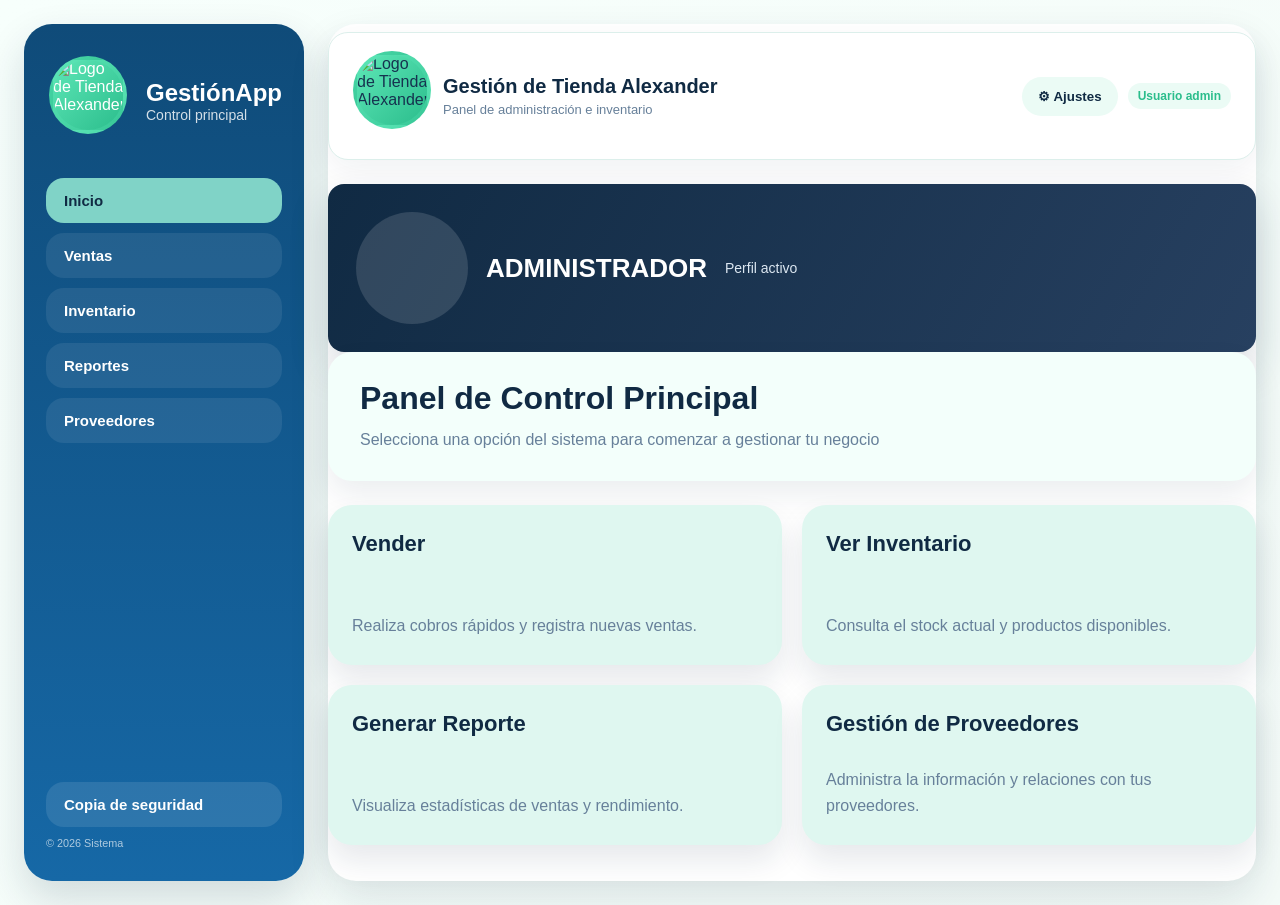
==== Frontend/index.html @ e6f19ed8 "Proyecto actualizado y limpio" ====
<!DOCTYPE html>
<html lang="es">

<head>
    <meta charset="UTF-8" />
    <meta name="viewport" content="width=device-width, initial-scale=1.0" />
    <title>Gestión de Tienda Alexander</title>
    <link rel="stylesheet" href="style.css" />
</head>

<body>
    <main class="contenedor-principal">
        <section id="adminVista" class="vista vista-activa">
            <div class="dashboard-layout">
                <aside class="sidebar">
                    <div class="sidebar-brand">
                        <div class="logo-circulo">
                            <img src="https://i.postimg.cc/4xqb8sHN/TD-alexander.jpg" alt="Logo de Tienda Alexander" />
                        </div>
                        <div>
                            <h2>GestiónApp</h2>
                            <p>Control principal</p>
                        </div>
                    </div>
                    <nav class="sidebar-nav">
                        <button class="nav-item nav-item-activa" type="button" data-tab="tabInicio">Inicio</button>
                        <button class="nav-item" type="button" data-tab="tabVentas">Ventas</button>
                        <button class="nav-item" type="button" data-tab="tabInventario">Inventario</button>
                        <button class="nav-item" type="button" data-tab="tabReportes">Reportes</button>
                        <button class="nav-item" type="button" data-tab="tabProveedores">Proveedores</button>
                    </nav>
                    <div class="sidebar-footer">
                        <button class="nav-item nav-item-secundario" type="button">Copia de seguridad</button>
                        <small>© 2026 Sistema</small>
                    </div>
                </aside>
                <div class="pagina-admin">
                    <header class="barra-superior">
                        <div class="marca">
                            <div class="logo-circulo">
                                <img src="https://i.postimg.cc/4xqb8sHN/TD-alexander.jpg"
                                    alt="Logo de Tienda Alexander" />
                            </div>
                            <div>
                                <h2>Gestión de Tienda Alexander</h2>
                                <p>Panel de administración e inventario</p>
                            </div>
                        </div>
                        <div class="acciones-superior">
                            <div class="ajustes-wrapper">
                                <button id="botonAjustes" class="boton boton-secundario boton-ajuste" type="button">
                                    ⚙ Ajustes
                                </button>
                                <div id="menuAjustes" class="menu-ajustes oculto">
                                    <button id="cerrarSesionAjustes" class="menu-ajuste-item" type="button">Cerrar
                                        sesión</button>
                                    <button id="cambiarCuentaAjustes" class="menu-ajuste-item" type="button">Cambiar
                                        cuenta</button>
                                    <button id="eliminarCuentaAjustes" class="menu-ajuste-item" type="button">Eliminar
                                        cuenta</button>
                                    <button id="cambiarContrasenaAjustes" class="menu-ajuste-item" type="button">Cambiar
                                        contraseña</button>
                                    <button id="verPerfilesAjustes" class="menu-ajuste-item" type="button">Ver
                                        perfiles</button>
                                </div>
                            </div>
                            <span id="usuarioAdminValor" class="etiqueta-perfil">Usuario admin</span>
                        </div>
                    </header>

                    <div class="tab-content">
                        <div id="tabInicio" class="tab-pane tab-activa">
                            <section class="hero-admin">
                                <div class="hero-left">
                                    <div class="hero-avatar"></div>
                                    <h3 id="heroUserTitle">ADMINISTRADOR</h3>
                                    <p id="heroUserSub" class="texto-secundario">Perfil activo</p>
                                </div>
                            </section>

                            <section class="panel-intro">
                                <div>
                                    <h1>Panel de Control Principal</h1>
                                    <p>Selecciona una opción del sistema para comenzar a gestionar tu negocio</p>
                                </div>
                            </section>

                            <div class="panel-inicio">
                                <div class="panel-card">
                                    <h3>Vender</h3>
                                    <p>Realiza cobros rápidos y registra nuevas ventas.</p>
                                </div>
                                <div class="panel-card">
                                    <h3>Ver Inventario</h3>
                                    <p>Consulta el stock actual y productos disponibles.</p>
                                </div>
                                <div class="panel-card">
                                    <h3>Generar Reporte</h3>
                                    <p>Visualiza estadísticas de ventas y rendimiento.</p>
                                </div>
                                <div class="panel-card">
                                    <h3>Gestión de Proveedores</h3>
                                    <p>Administra la información y relaciones con tus proveedores.</p>
                                </div>
                            </div>
                        </div>

                        <div id="tabInventario" class="tab-pane">
                            <div class="inventario-acciones">
                                <button id="botonAgregarProducto" class="boton boton-principal">Agregar
                                    producto</button>
                                <button id="botonGenerarReporte" class="boton boton-secundario">Generar reporte</button>
                            </div>

                            <div class="dashboard-grid">
                                <div id="areaReporte" class="area-panel"></div>
                                <div id="areaFactura" class="area-panel"></div>
                            </div>

                            <div class="tabla-panel">
                                <table>
                                    <thead>
                                        <tr>
                                            <th>Producto</th>
                                            <th>Código</th>
                                            <th>Precio</th>
                                            <th>Stock</th>
                                            <th>Acciones</th>
                                        </tr>
                                    </thead>
                                    <tbody id="tablaProductos"></tbody>
                                </table>
                                <div id="mensajeSinProductos" class="estado-vacio">No hay productos registrados aún.
                                </div>
                            </div>
                        </div>

                        <div id="tabVentas" class="tab-pane">
                            <div class="panel-placeholder">
                                <h3>Ventas</h3>
                                <p>Aquí verás las ventas registradas por usuario.</p>
                            </div>
                        </div>

                        <div id="tabReportes" class="tab-pane">
                            <div class="panel-placeholder">
                                <h3>Reportes</h3>
                                <p>Visualiza estadísticas y rendimiento del negocio.</p>
                            </div>
                        </div>

                        <div id="tabProveedores" class="tab-pane">
                            <div class="panel-placeholder">
                                <h3>Proveedores</h3>
                                <p>Administra la información de proveedores y contactos.</p>
                            </div>
                        </div>
                    </div>
                </div>
            </div>
        </section>
    </main>



    <div id="modalProducto" class="modal modal-oculto" aria-hidden="true">
        <div class="modal-contenido">
            <div class="modal-cabecera">
                <h3 id="tituloModalProducto">Agregar producto</h3>
                <button id="cerrarModalProducto" class="boton-cerrar" type="button" aria-label="Cerrar">×</button>
            </div>
            <form id="formProducto" class="formulario">
                <input id="productoId" type="hidden" />
                <label for="nombreProducto">Nombre del producto</label>
                <input id="nombreProducto" name="nombreProducto" type="text" placeholder="Nombre del producto"
                    required />

                <label for="codigoProducto">Código</label>
                <input id="codigoProducto" name="codigoProducto" type="text" placeholder="Código interno" required />

                <label for="precioProducto">Precio</label>
                <input id="precioProducto" name="precioProducto" type="number" min="0" step="0.01" placeholder="Precio"
                    required />

                <label for="stockProducto">Stock</label>
                <input id="stockProducto" name="stockProducto" type="number" min="0" step="1"
                    placeholder="Cantidad disponible" required />

                <button type="submit" class="boton boton-principal">Guardar producto</button>
            </form>
        </div>
    </div>

    <div id="modalVenta" class="modal modal-oculto" aria-hidden="true">
        <div class="modal-contenido">
            <div class="modal-cabecera">
                <h3>Registrar venta</h3>
                <button id="cerrarModalVenta" class="boton-cerrar" type="button" aria-label="Cerrar">×</button>
            </div>
            <form id="formVenta" class="formulario">
                <p>Producto: <strong id="ventaProductoNombre"></strong></p>
                <label for="cantidadVenta">Cantidad</label>
                <input id="cantidadVenta" name="cantidadVenta" type="number" min="1" step="1" value="1" required />
                <button type="submit" class="boton boton-principal">Vender</button>
            </form>
        </div>
    </div>

    <div id="modalCrearUsuario" class="modal modal-oculto" aria-hidden="true">
        <div class="modal-contenido">
            <div class="modal-cabecera">
                <h3>Crear nuevo usuario</h3>
                <button id="cerrarModalCrearUsuario" class="boton-cerrar" type="button" aria-label="Cerrar">×</button>
            </div>
            <form id="formCrearUsuarioModal" class="formulario">
                <label for="nombreNuevo">Nombre</label>
                <input id="nombreNuevo" name="nombreNuevo" type="text" placeholder="Nombre" required />

                <label for="apellidosNuevo">Apellidos</label>
                <input id="apellidosNuevo" name="apellidosNuevo" type="text" placeholder="Apellidos" required />

                <label for="celularNuevo">Celular</label>
                <input id="celularNuevo" name="celularNuevo" type="tel" placeholder="Teléfono" />

                <label for="direccionNuevo">Dirección</label>
                <input id="direccionNuevo" name="direccionNuevo" type="text" placeholder="Dirección" />

                <label for="usuarioNuevo">Nombre de usuario</label>
                <input id="usuarioNuevo" name="usuarioNuevo" type="text" placeholder="Usuario" required />

                <label for="claveNuevaModal">Contraseña</label>
                <input id="claveNuevaModal" name="claveNuevaModal" type="password" placeholder="Contraseña" required />

                <label for="confirmarClaveModal">Confirmar contraseña</label>
                <input id="confirmarClaveModal" name="confirmarClaveModal" type="password"
                    placeholder="Confirmar contraseña" required />

                <label for="adminClaveCrear">Contraseña administrador</label>
                <input id="adminClaveCrear" name="adminClaveCrear" type="password" placeholder="Contraseña admin"
                    required />

                <div style="display:flex;gap:10px;margin-top:10px;">
                    <button type="submit" class="boton boton-principal">Crear usuario</button>
                    <button type="button" id="btnCancelarCrearUsuario" class="boton boton-secundario">ATRÁS</button>
                </div>
            </form>
        </div>
    </div>

    <div id="modalLogin" class="modal modal-oculto" aria-hidden="true">
        <div class="modal-contenido">
            <div class="modal-cabecera">
                <h3>Iniciar sesión</h3>
                <button id="cerrarModalLogin" class="boton-cerrar" type="button" aria-label="Cerrar">×</button>
            </div>
            <form id="formLoginModal" class="formulario">
                <label for="usuarioModalLogin">Usuario</label>
                <input id="usuarioModalLogin" name="usuarioModalLogin" type="text" placeholder="Usuario" required />

                <label for="claveModalLogin">Contraseña</label>
                <input id="claveModalLogin" name="claveModalLogin" type="password" placeholder="Contraseña" required />

                <div style="display:flex;gap:10px;margin-top:10px;">
                    <button type="submit" class="boton boton-principal">Entrar</button>
                    <button type="button" id="cancelLoginModal" class="boton boton-secundario">ATRÁS</button>
                </div>
                <p id="mensajeLoginModal" class="mensaje" aria-live="polite"></p>
            </form>
        </div>
    </div>

    <div id="modalPerfiles" class="modal modal-oculto" aria-hidden="true">
        <div class="modal-contenido modal-contenido-grande">
            <div class="modal-cabecera">
                <h3>Perfiles y ventas</h3>
                <button id="cerrarModalPerfiles" class="boton-cerrar" type="button" aria-label="Cerrar">×</button>
            </div>
            <div id="listaPerfiles" class="lista-perfiles"></div>
        </div>
    </div>
    <script src="validacionesUsuario.js"></script>
    <script src="app.js"></script>
</body>

</html>
---- Frontend/style.css ----
:root {
    --verde-menta: #5ee7b7;
    --verde-menta-oscuro: #2bbd8c;
    --azul-marino: #102a43;
    --azul-marino-suave: #274060;
    --blanco: #ffffff;
    --fondo: #f4fbf8;
    --texto: #16324f;
    --texto-suave: #67809a;
    --borde: #dcefeb;
    --error: #d9485f;
    --exito: #2b8a3e;
}

* {
    box-sizing: border-box;
}

body {
    margin: 0;
    font-family: "Segoe UI", Tahoma, Geneva, Verdana, sans-serif;
    color: var(--texto);
    background: linear-gradient(135deg, #f7fffc 0%, var(--fondo) 100%);
}

.contenedor-principal {
    min-height: 100vh;
    display: grid;
    place-items: center;
    padding: 24px;
}

.vista {
    display: none;
    width: 100%;
}

.vista-activa {
    display: block;
}

.panel-login {
    max-width: 460px;
    margin: 0 auto;
    background: var(--blanco);
    border: 1px solid var(--borde);
    border-radius: 24px;
    padding: 32px;
    box-shadow: 0 18px 40px rgba(16, 42, 67, 0.12);
}

.bienvenidos {
    text-align: center;
    font-size: 48px;
    margin: 6px 0 18px;
    color: var(--azul-marino);
}

.panel-login-hero {
    width: 95%;
    max-width: 1120px;
    padding: 40px;
    border-radius: 12px;
    background: linear-gradient(120deg, var(--azul-marino) 0%, var(--azul-marino-suave) 100%);
    color: var(--blanco);
    box-shadow: 0 18px 40px rgba(16, 42, 67, 0.16);
}

.hero-login {
    display: flex;
    align-items: center;
    justify-content: space-between;
    min-height: 320px;
}

.hero-login-left {
    display: flex;
    align-items: center;
    gap: 14px;
}

.logo-hero img {
    width: 120px;
    height: 120px;
    border-radius: 50%;
}

.hero-role {
    font-size: 28px;
    margin: 0 0 0 6px;
}

.hero-login-center {
    flex: 1 1 40%;
    display: flex;
    justify-content: center;
    align-items: end;
}

.agg-usuario-large {
    width: 140px;
    height: 140px;
    border-radius: 50%;
    padding: 8px;
    background: #ffffff22;
    border: 3px solid rgba(255, 255, 255, 0.12);
}

.agg-usuario-large img {
    width: 120px;
    height: 120px;
    border-radius: 50%;
    object-fit: cover;
}

.hero-login-right {
    width: 320px;
}

.formulario-compact label {
    color: #000000;
}

.formulario-compact input {
    background: rgba(255, 255, 255, 0.06);
    color: #fff;
    border: 1px solid rgba(255, 255, 255, 0.08);
}

.formulario-compact .boton-principal {
    background: var(--verde-menta);
    color: var(--azul-marino);
}

.logo-area {
    text-align: center;
    margin-bottom: 22px;
}

.logo-circulo {
    width: 78px;
    height: 78px;
    margin: 0 auto 12px;
    border-radius: 50%;
    overflow: hidden;
    border: 4px solid rgba(94, 231, 183, 0.24);
    background: linear-gradient(135deg, var(--verde-menta), var(--verde-menta-oscuro));
    display: grid;
    place-items: center;
}

.logo-circulo img {
    width: 100%;
    height: 100%;
    object-fit: cover;
}

.logo-area h1 {
    margin: 0;
    font-size: 24px;
    color: var(--azul-marino);
}

.logo-area p {
    margin: 6px 0 0;
    color: var(--texto-suave);
}

.dashboard-layout {
    display: grid;
    grid-template-columns: 280px 1fr;
    gap: 24px;
    width: 100%;
    max-width: 1480px;
}

.sidebar {
    background: linear-gradient(180deg, #0f4b79 0%, #1668a6 100%);
    border-radius: 28px;
    padding: 32px 22px;
    color: #ffffff;
    display: flex;
    flex-direction: column;
    justify-content: space-between;
    min-height: 760px;
    box-shadow: 0 18px 40px rgba(16, 42, 67, 0.16);
}

.sidebar-brand {
    display: flex;
    align-items: center;
    gap: 16px;
    margin-bottom: 32px;
}

.sidebar-brand h2 {
    margin: 0;
    font-size: 24px;
}

.sidebar-brand p {
    margin: 0;
    color: rgba(255, 255, 255, 0.82);
    font-size: 14px;
}

.sidebar-nav {
    display: grid;
    gap: 10px;
}

.nav-item {
    border: none;
    background: rgba(255, 255, 255, 0.08);
    color: #ffffff;
    text-align: left;
    padding: 14px 18px;
    border-radius: 18px;
    font-size: 15px;
    font-weight: 600;
    cursor: pointer;
    transition: background 0.2s ease;
}

.nav-item:hover {
    background: rgba(255, 255, 255, 0.16);
}

.nav-item-activa {
    background: #80d3c7;
    color: #102a43;
}

.sidebar-footer {
    display: flex;
    flex-direction: column;
    gap: 10px;
    color: rgba(255, 255, 255, 0.82);
    font-size: 13px;
    margin-top: auto;
}

.nav-item-secundario {
    background: rgba(255, 255, 255, 0.1);
    color: #ffffff;
    width: 100%;
}

.sidebar-footer small {
    color: rgba(255, 255, 255, 0.65);
}

.pagina-admin {
    background: var(--blanco);
    border-radius: 28px;
    padding: 28px;
    box-shadow: 0 18px 40px rgba(16, 42, 67, 0.12);
}

.barra-superior {
    display: flex;
    justify-content: space-between;
    align-items: center;
    gap: 14px;
    margin-bottom: 24px;
}

.acciones-superior {
    display: flex;
    align-items: center;
    gap: 12px;
    flex-wrap: wrap;
}

.ajustes-wrapper {
    position: relative;
}

.menu-ajustes {
    position: absolute;
    right: 0;
    top: calc(100% + 10px);
    background: #ffffff;
    border: 1px solid var(--borde);
    border-radius: 18px;
    min-width: 220px;
    padding: 10px;
    box-shadow: 0 18px 40px rgba(16, 42, 67, 0.16);
    z-index: 10;
}

.menu-ajustes.oculto {
    display: none;
}

.menu-ajuste-item {
    width: 100%;
    border: none;
    background: transparent;
    color: var(--azul-marino);
    padding: 12px 14px;
    border-radius: 14px;
    text-align: left;
    font-weight: 600;
    cursor: pointer;
    transition: background 0.2s ease;
}

.menu-ajuste-item:hover {
    background: rgba(94, 231, 183, 0.18);
}

.boton-ajuste {
    display: inline-flex;
    align-items: center;
    gap: 8px;
}

.etiqueta-perfil {
    display: inline-flex;
    align-items: center;
    gap: 8px;
    background: #e8f7f1;
    color: var(--azul-marino);
    padding: 12px 16px;
    border-radius: 999px;
    font-weight: 700;
}

.panel-intro {
    background: #f3fffb;
    border-radius: 24px;
    padding: 28px 32px;
    margin-bottom: 24px;
    box-shadow: 0 14px 30px rgba(16, 42, 67, 0.08);
}

.panel-intro h1 {
    margin: 0 0 10px;
    font-size: 32px;
    color: var(--azul-marino);
}

.panel-intro p {
    margin: 0;
    color: var(--texto-suave);
    line-height: 1.6;
}

.panel-inicio {
    display: grid;
    grid-template-columns: repeat(2, minmax(220px, 1fr));
    gap: 20px;
    margin-bottom: 28px;
}

.tab-pane {
    display: none;
}

.tab-activa {
    display: block;
}

.inventario-acciones {
    display: flex;
    gap: 16px;
    flex-wrap: wrap;
    margin-bottom: 20px;
}

.panel-placeholder {
    background: #f8fefa;
    border-radius: 24px;
    padding: 28px;
    box-shadow: 0 14px 32px rgba(16, 42, 67, 0.08);
}

.panel-placeholder h3 {
    margin: 0 0 12px;
    color: var(--azul-marino);
}

.panel-placeholder p {
    margin: 0;
    color: var(--texto-suave);
}

.panel-card {
    background: #dff7f0;
    border-radius: 24px;
    padding: 26px 24px;
    min-height: 160px;
    display: flex;
    flex-direction: column;
    justify-content: space-between;
    box-shadow: 0 16px 30px rgba(16, 42, 67, 0.1);
}

.panel-card h3 {
    margin: 0 0 12px;
    color: var(--azul-marino);
    font-size: 22px;
}

.panel-card p {
    margin: 0;
    color: var(--texto-suave);
    line-height: 1.6;
}

.dashboard-grid {
    display: grid;
    grid-template-columns: 1fr 1fr;
    gap: 20px;
    margin-bottom: 24px;
}

.area-panel {
    background: #f8fefa;
    border-radius: 24px;
    padding: 24px;
    min-height: 220px;
    box-shadow: 0 14px 32px rgba(16, 42, 67, 0.08);
}

.tabla-panel {
    overflow-x: auto;
}

.modal-contenido-grande {
    max-width: 860px;
}

.lista-perfiles {
    display: grid;
    gap: 18px;
    padding: 16px;
}

.perfil-item {
    background: #f8fefa;
    border-radius: 20px;
    padding: 18px;
    border: 1px solid var(--borde);
}

.perfil-item h4 {
    margin: 0 0 10px;
    color: var(--azul-marino);
}

.perfil-item p {
    margin: 6px 0;
    color: var(--texto-suave);
}

.boton {
    border: none;
    padding: 12px 16px;
    border-radius: 999px;
    font-weight: 700;
    cursor: pointer;
    transition: transform 0.2s ease, box-shadow 0.2s ease, background 0.2s ease;
}

.boton:hover {
    transform: translateY(-1px);
}

.boton-principal {
    background: var(--azul-marino);
    color: var(--blanco);
    margin-top: 8px;
}

.boton-secundario {
    background: #ebfbf5;
    color: var(--azul-marino);
}

.boton-secundario:hover {
    background: #d6f4e4;
}

.formulario {
    display: grid;
    gap: 10px;
}

.formulario label {
    font-weight: 600;
    color: var(--azul-marino);
}

.formulario input {
    padding: 12px 14px;
    border: 1px solid var(--borde);
    border-radius: 12px;
    font-size: 15px;
    background: #fbfffe;
    color: var(--texto);
}

.formulario input:focus {
    outline: 2px solid rgba(94, 231, 183, 0.25);
    border-color: var(--verde-menta);
}

.boton {
    border: none;
    padding: 12px 16px;
    border-radius: 999px;
    font-weight: 700;
    cursor: pointer;
    transition: transform 0.2s ease, box-shadow 0.2s ease;
}

.boton:hover {
    transform: translateY(-1px);
}

.boton-principal {
    background: var(--azul-marino);
    color: var(--blanco);
    margin-top: 8px;
}

.boton-secundario {
    background: #ebfbf5;
    color: var(--azul-marino);
}

.boton-opcion {
    background: var(--verde-menta);
    color: var(--azul-marino);
    width: 100%;
    margin-top: 10px;
}

.separador {
    display: flex;
    align-items: center;
    margin: 20px 0;
    color: var(--texto-suave);
}

.separador::before,
.separador::after {
    content: "";
    flex: 1;
    border-bottom: 1px solid var(--borde);
}

.separador span {
    padding: 0 10px;
}

.formulario-secundario {
    gap: 8px;
}

.mensaje {
    min-height: 20px;
    margin: 0;
    font-size: 14px;
    color: var(--texto-suave);
}

.mensaje.error {
    color: var(--error);
}

.mensaje.exito {
    color: var(--exito);
}

.pagina-admin {
    width: 100%;
    max-width: 1280px;
    margin: 0 auto;
    padding: 8px 0;
}

.barra-superior {
    background: var(--blanco);
    border: 1px solid var(--borde);
    border-radius: 20px;
    padding: 18px 24px;
    display: flex;
    justify-content: space-between;
    align-items: center;
    box-shadow: 0 10px 30px rgba(16, 42, 67, 0.06);
}

.marca {
    display: flex;
    align-items: center;
    gap: 12px;
}

.marca h2 {
    margin: 0;
    font-size: 20px;
    color: var(--azul-marino);
}

.marca p {
    margin: 4px 0 0;
    font-size: 13px;
    color: var(--texto-suave);
}

.acciones-superior {
    display: flex;
    gap: 10px;
    align-items: center;
}

.etiqueta-perfil,
.etiqueta {
    display: inline-block;
    padding: 6px 10px;
    border-radius: 999px;
    background: #ebfbf5;
    color: var(--verde-menta-oscuro);
    font-size: 12px;
    font-weight: 700;
}

.hero-admin {
    margin-top: 20px;
    background: linear-gradient(120deg, var(--azul-marino) 0%, var(--azul-marino-suave) 100%);
    border-radius: 24px;
    padding: 28px;
    color: var(--blanco);
    display: grid;
    gap: 20px;
    grid-template-columns: 1.2fr 0.8fr;
    box-shadow: 0 18px 40px rgba(16, 42, 67, 0.16);

    .circles-area {
        display: flex;
        align-items: center;
        justify-content: space-between;
        gap: 24px;
        width: 100%;
    }

    .user-circle {
        width: 120px;
        height: 120px;
        border-radius: 50%;
        display: grid;
        place-items: center;
        border: 3px solid rgba(255, 255, 255, 0.08);
        background: rgba(255, 255, 255, 0.06);
        cursor: pointer;
    }

    .user-circle img {
        width: 100%;
        height: 100%;
        object-fit: cover;
        border-radius: 50%;
    }

    .user-circle-add img {
        width: 88%;
        height: 88%;
    }

    .circulos-usuarios {
        display: flex;
        gap: 12px;
        align-items: center;
        justify-content: center;
    }

    .user-circle-created {
        background: #444;
        color: #fff;
        border: none;
    }

    .user-circle-created .user-circle-label {
        font-weight: 700;
    }
}

.hero-admin h3 {
    margin: 0 0 8px;
    font-size: 28px;
}

.hero-admin p {
    margin: 0;
    color: #dce7f1;
    line-height: 1.6;
}

.tarjeta-estado {
    background: rgba(255, 255, 255, 0.16);
    padding: 18px;
    border-radius: 18px;
    border: 1px solid rgba(255, 255, 255, 0.2);
}

.panel-principal,
.panel-secundario {
    margin-top: 20px;
    background: var(--blanco);
    border: 1px solid var(--borde);
    border-radius: 20px;
    padding: 20px;
    box-shadow: 0 8px 24px rgba(16, 42, 67, 0.05);
}

.encabezado-panel {
    display: flex;
    justify-content: space-between;
    align-items: center;
    margin-bottom: 16px;
}

.encabezado-panel h4 {
    margin: 0;
    color: var(--azul-marino);
}

.grid-opciones {
    display: grid;
    grid-template-columns: repeat(4, minmax(0, 1fr));
    gap: 16px;
}

.tarjeta-opcion {
    background: #fbfffe;
    border: 1px solid var(--borde);
    border-radius: 16px;
    padding: 16px;
}

.tarjeta-opcion h5 {
    margin: 0 0 8px;
    color: var(--azul-marino);
}

.tarjeta-opcion p {
    margin: 0;
    color: var(--texto-suave);
    line-height: 1.5;
}

.dashboard-grid {
    display: grid;
    gap: 20px;
    grid-template-columns: 1.2fr 0.8fr;
    margin-top: 20px;
}

.agregar-usuario-area {
    display: flex;
    flex-direction: column;
    align-items: center;
    margin-top: 14px;
}

.agg-usuario {
    width: 92px;
    height: 92px;
    border-radius: 50%;
    background: radial-gradient(circle at 30% 30%, #ffffff, #ebfbf5);
    border: 2px solid var(--borde);
    display: inline-grid;
    place-items: center;
    position: relative;
    padding: 6px;
}

.agg-usuario img {
    width: 76px;
    height: 76px;
    object-fit: cover;
    border-radius: 50%;
}

.agg-usuario-large {
    background: transparent;
    border: none;
}

.hero-admin {
    margin-top: 18px;
    background: linear-gradient(120deg, var(--azul-marino) 0%, var(--azul-marino-suave) 100%);
    border-radius: 16px;
    padding: 28px;
    color: var(--blanco);
    display: flex;
    gap: 20px;
    align-items: center;
}

.hero-left {
    display: flex;
    align-items: center;
    gap: 18px;
    flex: 1 1 60%;
}

.hero-avatar {
    width: 112px;
    height: 112px;
    border-radius: 50%;
    background: #ffffff22;
    display: grid;
    place-items: center;
    padding: 6px;
}

.hero-avatar img {
    width: 96px;
    height: 96px;
    border-radius: 50%;
    object-fit: cover;
    border: 3px solid rgba(255, 255, 255, 0.12);
}

#heroUserTitle {
    margin: 0;
    font-size: 26px;
    color: var(--blanco);
}

.hero-right {
    flex: 1 1 40%;
    color: rgba(255, 255, 255, 0.9);
}

.tarjeta-resumen {
    background: var(--blanco);
    border: 1px solid var(--borde);
    border-radius: 20px;
    padding: 22px;
    box-shadow: 0 12px 28px rgba(16, 42, 67, 0.06);
}

.tarjeta-foco {
    background: linear-gradient(135deg, var(--verde-menta), var(--verde-menta-oscuro));
    color: var(--blanco);
}

.tarjeta-foco h4,
.tarjeta-foco p {
    color: var(--blanco);
}

.texto-secundario {
    margin: 4px 0 0;
    color: var(--texto-suave);
    font-size: 14px;
}

.panel-botones {
    display: flex;
    flex-wrap: wrap;
    gap: 10px;
}

.tabla-panel {
    overflow-x: auto;
}

.boton-accion {
    padding: 8px 12px;
    font-size: 13px;
}

.area-panel {
    min-height: 140px;
    border-radius: 18px;
    border: 1px solid var(--borde);
    padding: 18px;
    background: #f9fdfb;
    color: var(--texto);
    margin-top: 14px;
}

.reporte-celda,
.factura-celda {
    display: grid;
    gap: 8px;
    padding: 12px 0;
    border-bottom: 1px solid var(--borde);
}

.reporte-celda:last-child,
.factura-celda:last-child {
    border-bottom: none;
}

.factura-celda strong {
    display: inline-block;
    margin-top: 4px;
}

.nota {
    margin-top: 14px;
    color: var(--texto-suave);
    font-size: 13px;
}

.modal {
    position: fixed;
    inset: 0;
    display: none;
    justify-content: center;
    align-items: center;
    background: rgba(16, 42, 67, 0.55);
    padding: 18px;
    z-index: 20;
}

.modal-oculto {
    display: none;
}

.modal-activo {
    display: flex;
}

.modal-contenido {
    width: min(520px, 100%);
    background: var(--blanco);
    border-radius: 24px;
    padding: 24px;
    box-shadow: 0 18px 40px rgba(16, 42, 67, 0.2);
}

.modal-cabecera {
    display: flex;
    justify-content: space-between;
    align-items: center;
    margin-bottom: 16px;
}

.modal-cabecera h3 {
    margin: 0;
    color: var(--azul-marino);
}

.boton-cerrar {
    border: none;
    background: transparent;
    color: var(--texto-suave);
    font-size: 26px;
    cursor: pointer;
}

@media (max-width: 960px) {

    .hero-admin,
    .dashboard-grid,
    .grid-opciones {
        grid-template-columns: 1fr;
    }
}

@media (max-width: 640px) {
    .contenedor-principal {
        padding: 14px;
    }

    .panel-login,
    .barra-superior,
    .hero-admin,
    .panel-principal,
    .panel-secundario,
    .modal-contenido {
        padding: 16px;
    }

    .barra-superior,
    .acciones-superior {
        flex-direction: column;
        align-items: flex-start;
        gap: 10px;
    }

    .hero-admin,
    .dashboard-grid,
    .grid-opciones {
        grid-template-columns: 1fr;
    }

    .item-usuario {
        flex-direction: column;
        align-items: flex-start;
        gap: 6px;
    }
}

.lista-usuarios {
    list-style: none;
    padding: 0;
    margin: 16px 0 0;
    display: grid;
    gap: 12px;
}

.item-usuario {
    display: flex;
    justify-content: space-between;
    align-items: center;
    padding: 14px 16px;
    border-radius: 14px;
    border: 1px solid var(--borde);
    background: #fbfffe;
}

.item-usuario strong {
    display: block;
    color: var(--azul-marino);
}

.item-usuario p {
    margin: 4px 0 0;
    color: var(--texto-suave);
    font-size: 13px;
}

.item-usuario span {
    color: var(--verde-menta-oscuro);
    font-weight: 700;
}

.modal-oculto {
    display: none;
}

.modal-activo {
    display: flex;
    position: fixed;
    inset: 0;
    justify-content: center;
    align-items: center;
    background: rgba(16, 42, 67, 0.68);
    padding: 20px;
    z-index: 20;
}

.modal-contenido {
    width: min(460px, 100%);
    background: var(--blanco);
    border-radius: 20px;
    padding: 20px;
    box-shadow: 0 16px 40px rgba(0, 0, 0, 0.2);
}

.modal-cabecera {
    display: flex;
    justify-content: space-between;
    align-items: center;
    margin-bottom: 12px;
}

.modal-cabecera h3 {
    margin: 0;
    color: var(--azul-marino);
}

.boton-cerrar {
    border: none;
    background: transparent;
    font-size: 24px;
    cursor: pointer;
    color: var(--texto-suave);
}

iframe {
    width: 100%;
    min-height: 260px;
    border: none;
    border-radius: 14px;
}

@media (max-width: 960px) {

    .hero-admin,
    .grid-opciones {
        grid-template-columns: 1fr 1fr;
    }
}

@media (max-width: 640px) {
    .contenedor-principal {
        padding: 14px;
    }

    .panel-login,
    .barra-superior,
    .hero-admin,
    .panel-principal,
    .panel-secundario {
        padding: 16px;
    }

    .barra-superior,
    .acciones-superior {
        flex-direction: column;
        align-items: flex-start;
        gap: 10px;
    }

    .hero-admin,
    .grid-opciones {
        grid-template-columns: 1fr;
    }

    .item-usuario {
        flex-direction: column;
        align-items: flex-start;
        gap: 6px;
    }
}
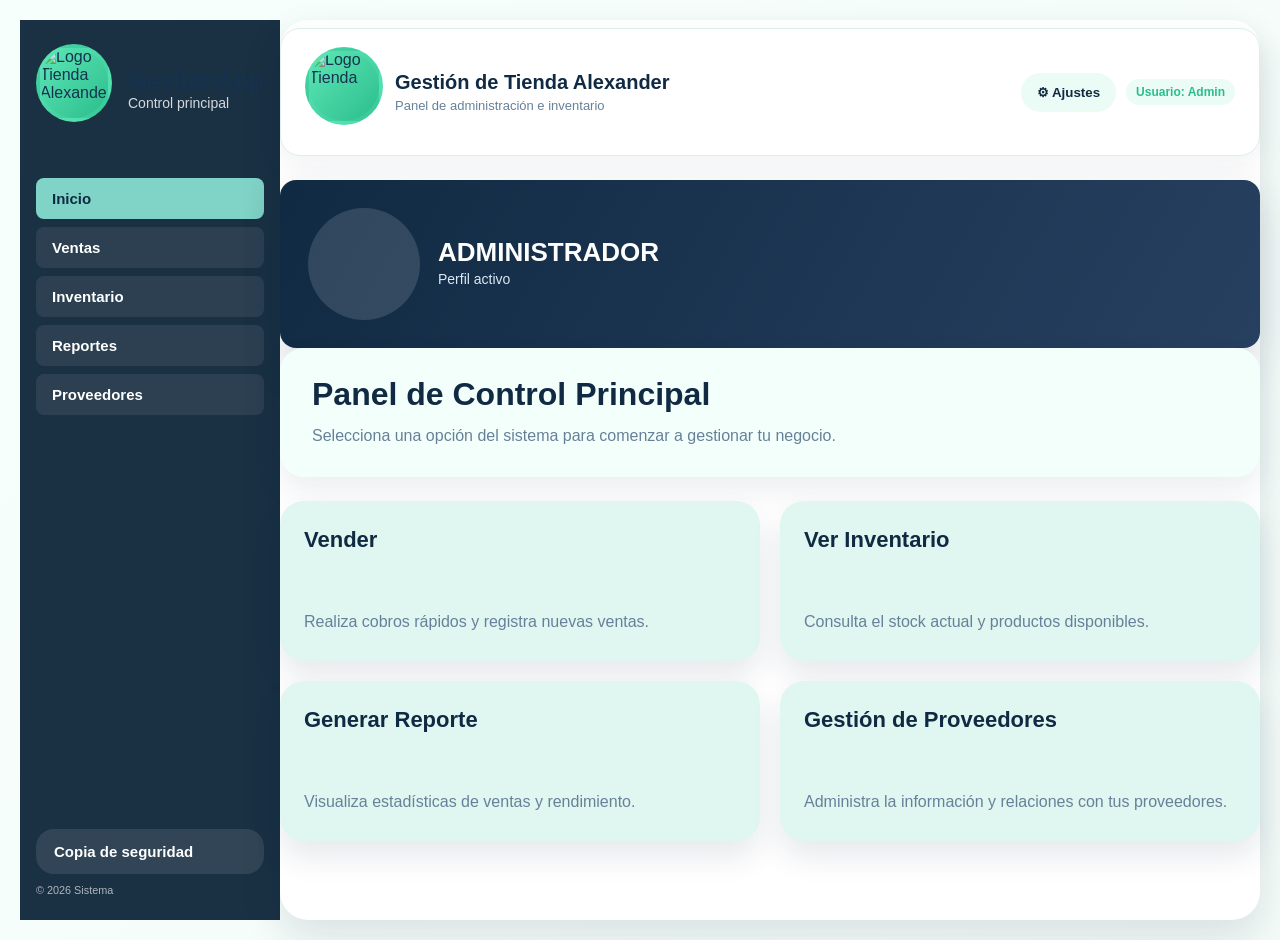
==== commit ba0bce92: "se incluyo otras opciones, falta mas modificaciones ese ya es braw" ====
--- a/Frontend/index.html
+++ b/Frontend/index.html
@@ -1,285 +1,210 @@
 <!DOCTYPE html>
 <html lang="es">
-
 <head>
-    <meta charset="UTF-8" />
-    <meta name="viewport" content="width=device-width, initial-scale=1.0" />
-    <title>Gestión de Tienda Alexander</title>
+    <meta charset="UTF-8">
+    <meta name="viewport" content="width=device-width, initial-scale=1.0">
+    <title>GestiónApp - Panel Principal</title>
+    
+    <!-- Hojas de estilo del sistema -->
     <link rel="stylesheet" href="style.css" />
+    <link rel="stylesheet" href="almacen.css" />
 </head>
-
 <body>
-    <main class="contenedor-principal">
-        <section id="adminVista" class="vista vista-activa">
-            <div class="dashboard-layout">
-                <aside class="sidebar">
-                    <div class="sidebar-brand">
-                        <div class="logo-circulo">
-                            <img src="https://i.postimg.cc/4xqb8sHN/TD-alexander.jpg" alt="Logo de Tienda Alexander" />
-                        </div>
-                        <div>
-                            <h2>GestiónApp</h2>
-                            <p>Control principal</p>
-                        </div>
-                    </div>
-                    <nav class="sidebar-nav">
-                        <button class="nav-item nav-item-activa" type="button" data-tab="tabInicio">Inicio</button>
-                        <button class="nav-item" type="button" data-tab="tabVentas">Ventas</button>
-                        <button class="nav-item" type="button" data-tab="tabInventario">Inventario</button>
-                        <button class="nav-item" type="button" data-tab="tabReportes">Reportes</button>
-                        <button class="nav-item" type="button" data-tab="tabProveedores">Proveedores</button>
-                    </nav>
-                    <div class="sidebar-footer">
-                        <button class="nav-item nav-item-secundario" type="button">Copia de seguridad</button>
-                        <small>© 2026 Sistema</small>
-                    </div>
-                </aside>
-                <div class="pagina-admin">
-                    <header class="barra-superior">
-                        <div class="marca">
-                            <div class="logo-circulo">
-                                <img src="https://i.postimg.cc/4xqb8sHN/TD-alexander.jpg"
-                                    alt="Logo de Tienda Alexander" />
+
+    <div class="dashboard-layout">
+        
+        <!-- SIDEBAR: Navegación Lateral -->
+        <aside class="sidebar">
+            <div class="sidebar-brand">
+                <div class="logo-circulo">
+                    <img src="https://i.postimg.cc/4xqb8sHN/TD-alexander.jpg" alt="Logo Tienda Alexander" />
+                </div>
+                <div>
+                    <h2>GestiónApp</h2>
+                    <p>Control principal</p>
+                </div>
+            </div>
+
+            <nav class="sidebar-nav" aria-label="Navegación del panel">
+                <button class="nav-item nav-item-activa" type="button" data-tab="tabInicio">Inicio</button>
+                <button class="nav-item" type="button" data-tab="tabVentas">Ventas</button>
+                <button class="nav-item" type="button" data-tab="tabInventario" id="btnNavInventario">Inventario</button>
+                <button class="nav-item" type="button" data-tab="tabReportes">Reportes</button>
+                <button class="nav-item" type="button" data-tab="tabProveedores">Proveedores</button>
+            </nav>
+
+            <div class="sidebar-footer">
+                <button class="nav-item nav-item-secundario" type="button">Copia de seguridad</button>
+                <small>© 2026 Sistema</small>
+            </div>
+        </aside>
+
+        <!-- ÁREA PRINCIPAL DE TRABAJO -->
+        <div class="pagina-admin">
+            
+            <!-- HEADER: Encabezado y perfil -->
+            <header class="barra-superior">
+                <div class="marca">
+                    <div class="logo-circulo">
+                        <img src="https://i.postimg.cc/4xqb8sHN/TD-alexander.jpg" alt="Logo Tienda" />
+                    </div>
+                    <div>
+                        <h2>Gestión de Tienda Alexander</h2>
+                        <p>Panel de administración e inventario</p>
+                    </div>
+                </div>
+
+                <div class="acciones-superior">
+                    <div class="ajustes-wrapper">
+                        <button id="botonAjustes" class="boton boton-secundario boton-ajuste" type="button" aria-expanded="false" aria-controls="menuAjustes">
+                            ⚙ Ajustes
+                        </button>
+                        <div id="menuAjustes" class="menu-ajustes oculto" role="menu">
+                            <button id="cerrarSesionAjustes" class="menu-ajuste-item" type="button" role="menuitem">Cerrar sesión</button>
+                            <button id="cambiarCuentaAjustes" class="menu-ajuste-item" type="button" role="menuitem">Cambiar cuenta</button>
+                            <button id="eliminarCuentaAjustes" class="menu-ajuste-item" type="button" role="menuitem">Eliminar cuenta</button>
+                            <button id="cambiarContrasenaAjustes" class="menu-ajuste-item" type="button" role="menuitem">Cambiar contraseña</button>
+                            <button id="verPerfilesAjustes" class="menu-ajuste-item" type="button" role="menuitem">Ver perfiles</button>
+                        </div>
+                    </div>
+                    <span id="usuarioAdminValor" class="etiqueta-perfil">Usuario: Admin</span>
+                </div>
+            </header>
+
+            <!-- VISTAS DINÁMICAS (TABS) -->
+            <main class="tab-content">
+                
+                <!-- Pestaña 1: Inicio -->
+                <section id="tabInicio" class="tab-pane tab-activa">
+                    <div class="hero-admin">
+                        <div class="hero-left">
+                            <div class="hero-avatar"></div>
+                            <div>
+                                <h3 id="heroUserTitle">ADMINISTRADOR</h3>
+                                <p id="heroUserSub" class="texto-secundario">Perfil activo</p>
                             </div>
-                            <div>
-                                <h2>Gestión de Tienda Alexander</h2>
-                                <p>Panel de administración e inventario</p>
+                        </div>
+                    </div>
+
+                    <div class="panel-intro">
+                        <h1>Panel de Control Principal</h1>
+                        <p>Selecciona una opción del sistema para comenzar a gestionar tu negocio.</p>
+                    </div>
+
+                    <div class="panel-inicio">
+                        <article class="panel-card">
+                            <h3>Vender</h3>
+                            <p>Realiza cobros rápidos y registra nuevas ventas.</p>
+                        </article>
+                        <article class="panel-card">
+                            <h3>Ver Inventario</h3>
+                            <p>Consulta el stock actual y productos disponibles.</p>
+                        </article>
+                        <article class="panel-card">
+                            <h3>Generar Reporte</h3>
+                            <p>Visualiza estadísticas de ventas y rendimiento.</p>
+                        </article>
+                        <article class="panel-card">
+                            <h3>Gestión de Proveedores</h3>
+                            <p>Administra la información y relaciones con tus proveedores.</p>
+                        </article>
+                    </div>
+                </section>
+
+                <!-- Pestaña 2: Inventario -->
+                <section id="tabInventario" class="tab-pane">
+                    <div class="tarjeta-inventario">
+                        <h1 class="titulo-inventario">Gestión de Inventario</h1>
+
+                        <div class="search-bar-pill">
+                            <span class="icono-buscar">🔍</span>
+                            <input type="text" id="inputBuscarProducto" placeholder="Buscar productos por ID, nombre, categoría, o ubicación..." />
+                        </div>
+
+                        <div class="tabla-panel">
+                            <table class="inventory-table">
+                                <thead>
+                                    <tr>
+                                        <th>ID Producto ⇕</th>
+                                        <th>Nombre del Producto ⇕</th>
+                                        <th>Categoría ⇕</th>
+                                        <th>Precio ⇕</th>
+                                        <th>Estado ⇕</th>
+                                    </tr>
+                                </thead>
+                                <tbody id="tablaProductos"></tbody>
+                            </table>
+                            <div id="mensajeSinProductos" class="estado-vacio" style="display: none;">
+                                No hay productos disponibles en el inventario.
                             </div>
                         </div>
-                        <div class="acciones-superior">
-                            <div class="ajustes-wrapper">
-                                <button id="botonAjustes" class="boton boton-secundario boton-ajuste" type="button">
-                                    ⚙ Ajustes
-                                </button>
-                                <div id="menuAjustes" class="menu-ajustes oculto">
-                                    <button id="cerrarSesionAjustes" class="menu-ajuste-item" type="button">Cerrar
-                                        sesión</button>
-                                    <button id="cambiarCuentaAjustes" class="menu-ajuste-item" type="button">Cambiar
-                                        cuenta</button>
-                                    <button id="eliminarCuentaAjustes" class="menu-ajuste-item" type="button">Eliminar
-                                        cuenta</button>
-                                    <button id="cambiarContrasenaAjustes" class="menu-ajuste-item" type="button">Cambiar
-                                        contraseña</button>
-                                    <button id="verPerfilesAjustes" class="menu-ajuste-item" type="button">Ver
-                                        perfiles</button>
-                                </div>
-                            </div>
-                            <span id="usuarioAdminValor" class="etiqueta-perfil">Usuario admin</span>
-                        </div>
-                    </header>
-
-                    <div class="tab-content">
-                        <div id="tabInicio" class="tab-pane tab-activa">
-                            <section class="hero-admin">
-                                <div class="hero-left">
-                                    <div class="hero-avatar"></div>
-                                    <h3 id="heroUserTitle">ADMINISTRADOR</h3>
-                                    <p id="heroUserSub" class="texto-secundario">Perfil activo</p>
-                                </div>
-                            </section>
-
-                            <section class="panel-intro">
-                                <div>
-                                    <h1>Panel de Control Principal</h1>
-                                    <p>Selecciona una opción del sistema para comenzar a gestionar tu negocio</p>
-                                </div>
-                            </section>
-
-                            <div class="panel-inicio">
-                                <div class="panel-card">
-                                    <h3>Vender</h3>
-                                    <p>Realiza cobros rápidos y registra nuevas ventas.</p>
-                                </div>
-                                <div class="panel-card">
-                                    <h3>Ver Inventario</h3>
-                                    <p>Consulta el stock actual y productos disponibles.</p>
-                                </div>
-                                <div class="panel-card">
-                                    <h3>Generar Reporte</h3>
-                                    <p>Visualiza estadísticas de ventas y rendimiento.</p>
-                                </div>
-                                <div class="panel-card">
-                                    <h3>Gestión de Proveedores</h3>
-                                    <p>Administra la información y relaciones con tus proveedores.</p>
-                                </div>
-                            </div>
-                        </div>
-
-                        <div id="tabInventario" class="tab-pane">
-                            <div class="inventario-acciones">
-                                <button id="botonAgregarProducto" class="boton boton-principal">Agregar
-                                    producto</button>
-                                <button id="botonGenerarReporte" class="boton boton-secundario">Generar reporte</button>
-                            </div>
-
-                            <div class="dashboard-grid">
-                                <div id="areaReporte" class="area-panel"></div>
-                                <div id="areaFactura" class="area-panel"></div>
-                            </div>
-
-                            <div class="tabla-panel">
-                                <table>
-                                    <thead>
-                                        <tr>
-                                            <th>Producto</th>
-                                            <th>Código</th>
-                                            <th>Precio</th>
-                                            <th>Stock</th>
-                                            <th>Acciones</th>
-                                        </tr>
-                                    </thead>
-                                    <tbody id="tablaProductos"></tbody>
-                                </table>
-                                <div id="mensajeSinProductos" class="estado-vacio">No hay productos registrados aún.
-                                </div>
-                            </div>
-                        </div>
-
-                        <div id="tabVentas" class="tab-pane">
-                            <div class="panel-placeholder">
-                                <h3>Ventas</h3>
-                                <p>Aquí verás las ventas registradas por usuario.</p>
-                            </div>
-                        </div>
-
-                        <div id="tabReportes" class="tab-pane">
-                            <div class="panel-placeholder">
-                                <h3>Reportes</h3>
-                                <p>Visualiza estadísticas y rendimiento del negocio.</p>
-                            </div>
-                        </div>
-
-                        <div id="tabProveedores" class="tab-pane">
-                            <div class="panel-placeholder">
-                                <h3>Proveedores</h3>
-                                <p>Administra la información de proveedores y contactos.</p>
-                            </div>
-                        </div>
-                    </div>
-                </div>
-            </div>
-        </section>
-    </main>
-
-
-
+
+                        <div class="acciones-inventario-pills">
+                            <button type="button" id="botonAgregarProducto" class="btn-pill btn-pill-menta">Añadir Nuevo Producto</button>
+                            <button type="button" id="botonGenerarReporte" class="btn-pill btn-pill-menta">Generar Reporte de Stock</button>
+                            <button type="button" id="btnAlertasStock" class="btn-pill btn-pill-menta">Alertas de Stock Bajo</button>
+                            <button type="button" id="btnResumenCategoria" class="btn-pill btn-pill-oscuro">Ver Resumen por Categoría</button>
+                            <button type="button" id="btnGestionarTipos" class="btn-pill btn-pill-oscuro">Gestionar Tipos de Producto</button>
+                        </div>
+                    </div>
+                </section>
+
+                <!-- Pestaña 3: Ventas -->
+                <section id="tabVentas" class="tab-pane">
+                    <div class="panel-placeholder">
+                        <h3>Ventas</h3>
+                        <p>Aquí verás las ventas registradas por usuario.</p>
+                    </div>
+                </section>
+
+                <!-- Pestaña 4: Reportes -->
+                <section id="tabReportes" class="tab-pane">
+                    <div class="panel-placeholder">
+                        <h3>Reportes</h3>
+                        <p>Visualiza estadísticas y rendimiento del negocio.</p>
+                    </div>
+                </section>
+
+                <!-- Pestaña 5: Proveedores -->
+                <section id="tabProveedores" class="tab-pane">
+                    <div class="panel-placeholder">
+                        <h3>Proveedores</h3>
+                        <p>Administra la información de proveedores y contactos.</p>
+                    </div>
+                </section>
+            </main>
+        </div>
+    </div>
+
+    <!-- MODAL: Agregar/Editar Producto -->
     <div id="modalProducto" class="modal modal-oculto" aria-hidden="true">
         <div class="modal-contenido">
             <div class="modal-cabecera">
                 <h3 id="tituloModalProducto">Agregar producto</h3>
-                <button id="cerrarModalProducto" class="boton-cerrar" type="button" aria-label="Cerrar">×</button>
+                <button id="cerrarModalProducto" class="boton-cerrar" type="button" aria-label="Cerrar modal">×</button>
             </div>
             <form id="formProducto" class="formulario">
                 <input id="productoId" type="hidden" />
+                
                 <label for="nombreProducto">Nombre del producto</label>
-                <input id="nombreProducto" name="nombreProducto" type="text" placeholder="Nombre del producto"
-                    required />
+                <input id="nombreProducto" name="nombreProducto" type="text" placeholder="Ej. Monitor 4K Ultra" required />
 
                 <label for="codigoProducto">Código</label>
                 <input id="codigoProducto" name="codigoProducto" type="text" placeholder="Código interno" required />
 
                 <label for="precioProducto">Precio</label>
-                <input id="precioProducto" name="precioProducto" type="number" min="0" step="0.01" placeholder="Precio"
-                    required />
+                <input id="precioProducto" name="precioProducto" type="number" min="0" step="0.01" placeholder="0.00" required />
 
                 <label for="stockProducto">Stock</label>
-                <input id="stockProducto" name="stockProducto" type="number" min="0" step="1"
-                    placeholder="Cantidad disponible" required />
+                <input id="stockProducto" name="stockProducto" type="number" min="0" step="1" placeholder="Cantidad disponible" required />
 
                 <button type="submit" class="boton boton-principal">Guardar producto</button>
             </form>
         </div>
     </div>
 
-    <div id="modalVenta" class="modal modal-oculto" aria-hidden="true">
-        <div class="modal-contenido">
-            <div class="modal-cabecera">
-                <h3>Registrar venta</h3>
-                <button id="cerrarModalVenta" class="boton-cerrar" type="button" aria-label="Cerrar">×</button>
-            </div>
-            <form id="formVenta" class="formulario">
-                <p>Producto: <strong id="ventaProductoNombre"></strong></p>
-                <label for="cantidadVenta">Cantidad</label>
-                <input id="cantidadVenta" name="cantidadVenta" type="number" min="1" step="1" value="1" required />
-                <button type="submit" class="boton boton-principal">Vender</button>
-            </form>
-        </div>
-    </div>
-
-    <div id="modalCrearUsuario" class="modal modal-oculto" aria-hidden="true">
-        <div class="modal-contenido">
-            <div class="modal-cabecera">
-                <h3>Crear nuevo usuario</h3>
-                <button id="cerrarModalCrearUsuario" class="boton-cerrar" type="button" aria-label="Cerrar">×</button>
-            </div>
-            <form id="formCrearUsuarioModal" class="formulario">
-                <label for="nombreNuevo">Nombre</label>
-                <input id="nombreNuevo" name="nombreNuevo" type="text" placeholder="Nombre" required />
-
-                <label for="apellidosNuevo">Apellidos</label>
-                <input id="apellidosNuevo" name="apellidosNuevo" type="text" placeholder="Apellidos" required />
-
-                <label for="celularNuevo">Celular</label>
-                <input id="celularNuevo" name="celularNuevo" type="tel" placeholder="Teléfono" />
-
-                <label for="direccionNuevo">Dirección</label>
-                <input id="direccionNuevo" name="direccionNuevo" type="text" placeholder="Dirección" />
-
-                <label for="usuarioNuevo">Nombre de usuario</label>
-                <input id="usuarioNuevo" name="usuarioNuevo" type="text" placeholder="Usuario" required />
-
-                <label for="claveNuevaModal">Contraseña</label>
-                <input id="claveNuevaModal" name="claveNuevaModal" type="password" placeholder="Contraseña" required />
-
-                <label for="confirmarClaveModal">Confirmar contraseña</label>
-                <input id="confirmarClaveModal" name="confirmarClaveModal" type="password"
-                    placeholder="Confirmar contraseña" required />
-
-                <label for="adminClaveCrear">Contraseña administrador</label>
-                <input id="adminClaveCrear" name="adminClaveCrear" type="password" placeholder="Contraseña admin"
-                    required />
-
-                <div style="display:flex;gap:10px;margin-top:10px;">
-                    <button type="submit" class="boton boton-principal">Crear usuario</button>
-                    <button type="button" id="btnCancelarCrearUsuario" class="boton boton-secundario">ATRÁS</button>
-                </div>
-            </form>
-        </div>
-    </div>
-
-    <div id="modalLogin" class="modal modal-oculto" aria-hidden="true">
-        <div class="modal-contenido">
-            <div class="modal-cabecera">
-                <h3>Iniciar sesión</h3>
-                <button id="cerrarModalLogin" class="boton-cerrar" type="button" aria-label="Cerrar">×</button>
-            </div>
-            <form id="formLoginModal" class="formulario">
-                <label for="usuarioModalLogin">Usuario</label>
-                <input id="usuarioModalLogin" name="usuarioModalLogin" type="text" placeholder="Usuario" required />
-
-                <label for="claveModalLogin">Contraseña</label>
-                <input id="claveModalLogin" name="claveModalLogin" type="password" placeholder="Contraseña" required />
-
-                <div style="display:flex;gap:10px;margin-top:10px;">
-                    <button type="submit" class="boton boton-principal">Entrar</button>
-                    <button type="button" id="cancelLoginModal" class="boton boton-secundario">ATRÁS</button>
-                </div>
-                <p id="mensajeLoginModal" class="mensaje" aria-live="polite"></p>
-            </form>
-        </div>
-    </div>
-
-    <div id="modalPerfiles" class="modal modal-oculto" aria-hidden="true">
-        <div class="modal-contenido modal-contenido-grande">
-            <div class="modal-cabecera">
-                <h3>Perfiles y ventas</h3>
-                <button id="cerrarModalPerfiles" class="boton-cerrar" type="button" aria-label="Cerrar">×</button>
-            </div>
-            <div id="listaPerfiles" class="lista-perfiles"></div>
-        </div>
-    </div>
-    <script src="validacionesUsuario.js"></script>
-    <script src="app.js"></script>
+    <!-- Lógica JavaScript Backend -->
+    <script src="../Backend/validacionesUsuario.js"></script>
+    <script src="../Backend/app.js"></script>
 </body>
-
 </html>
--- a/Frontend/style.css
+++ b/Frontend/style.css
@@ -167,23 +167,20 @@
 }
 
 .dashboard-layout {
-    display: grid;
-    grid-template-columns: 280px 1fr;
-    gap: 24px;
+    display: flex;
     width: 100%;
-    max-width: 1480px;
+    min-height: 100vh;
+    margin: 0;
+    padding: 0;
 }
 
 .sidebar {
-    background: linear-gradient(180deg, #0f4b79 0%, #1668a6 100%);
-    border-radius: 28px;
-    padding: 32px 22px;
-    color: #ffffff;
-    display: flex;
-    flex-direction: column;
-    justify-content: space-between;
-    min-height: 760px;
-    box-shadow: 0 18px 40px rgba(16, 42, 67, 0.16);
+    width: 260px;
+    min-width: 260px; /* Evita que se encoja */
+    flex-shrink: 0;   /* Impide que Flexbox lo reduzca */
+    background-color:rgba(0, 0, 255,1); /* O tu variable de azul principal */
+    padding: 1.5rem 1rem;
+    box-sizing: border-box;
 }
 
 .sidebar-brand {
@@ -205,8 +202,18 @@
 }
 
 .sidebar-nav {
-    display: grid;
-    gap: 10px;
+    display: flex;
+    flex-direction: column;
+    gap: 8px;
+    width: 100%;
+}
+
+.sidebar-nav .nav-item {
+    width: 100%;
+    padding: 12px 16px;
+    border-radius: 8px; /* Bordes suaves profesionales */
+    text-align: left;
+    box-sizing: border-box;
 }
 
 .nav-item {
--- a/Frontend/almacen.css
+++ b/Frontend/almacen.css
@@ -0,0 +1,299 @@
+* {
+  box-sizing: border-box;
+  margin: 0;
+  padding: 0;
+  font-family: 'Segoe UI', Tahoma, Geneva, Verdana, sans-serif;
+}
+
+body {
+  background-color: #dbe5e5;
+  display: flex;
+  justify-content: center;
+  align-items: center;
+  min-height: 100vh;
+  padding: 20px;
+}
+
+/* CONTENEDOR PRINCIPAL */
+.app-container {
+  display: flex;
+  width: 100%;
+  max-width: 1200px;
+  height: 620px;
+  background-color: #f1f6f6;
+  border-radius: 24px;
+  overflow: hidden;
+  box-shadow: 0 10px 30px rgba(0, 0, 0, 0.15);
+}
+
+/* MENU LATERAL (SIDEBAR) */
+.sidebar {
+  width: 230px;
+  background-color: #1a3043;
+  padding: 24px 16px;
+  display: flex;
+  flex-direction: column;
+  gap: 12px;
+}
+
+.brand {
+  display: flex;
+  align-items: center;
+  gap: 10px;
+  margin-bottom: 20px;
+  color: #ffffff;
+}
+
+.brand-icon {
+  width: 40px;
+  height: 40px;
+  background-color: #2c475d;
+  border-radius: 50%;
+  display: flex;
+  align-items: center;
+  justify-content: center;
+  font-size: 1.2rem;
+}
+
+.brand-text h2 {
+  font-size: 1.1rem;
+  font-weight: 700;
+  color: #ffffff;
+}
+
+.brand-text span {
+  font-size: 0.75rem;
+  color: #8da3b5;
+}
+
+.menu-item {
+  background: transparent;
+  border: none;
+  color: #8da3b5;
+  padding: 12px 18px;
+  border-radius: 20px;
+  text-align: left;
+  font-size: 0.95rem;
+  font-weight: 600;
+  cursor: pointer;
+  transition: all 0.2s ease;
+}
+
+.menu-item:hover {
+  color: #ffffff;
+  background-color: rgba(255, 255, 255, 0.05);
+}
+
+.menu-item.active {
+  background-color: #a4cbd0;
+  color: #1a3043;
+}
+
+/* CONTENIDO PRINCIPAL */
+.main-content {
+  flex: 1;
+  padding: 28px 32px;
+  display: flex;
+  flex-direction: column;
+  overflow-y: auto;
+}
+
+.main-header h1 {
+  font-size: 1.6rem;
+  color: #1a3043;
+  margin-bottom: 16px;
+  font-weight: 600;
+}
+
+/* BUSCADOR PÍLDORA */
+.search-bar {
+  position: relative;
+  margin-bottom: 20px;
+}
+
+.search-bar input {
+  width: 100%;
+  padding: 12px 20px 12px 42px;
+  border-radius: 25px;
+  border: 1px solid #e1e8e8;
+  background-color: #ffffff;
+  font-size: 0.9rem;
+  color: #333;
+  outline: none;
+}
+
+.search-bar::before {
+  content: '🔍';
+  position: absolute;
+  left: 16px;
+  top: 50%;
+  transform: translateY(-50%);
+  font-size: 0.9rem;
+  opacity: 0.5;
+}
+
+/* TABLA DE INVENTARIO */
+.table-container {
+  flex: 1;
+  background: #ffffff;
+  border-radius: 12px;
+  overflow-x: auto;
+  border: 1px solid #e1e8e8;
+}
+
+table {
+  width: 100%;
+  border-collapse: collapse;
+  text-align: left;
+  font-size: 0.88rem;
+}
+
+th {
+  background-color: #dce7e7;
+  color: #1a3043;
+  padding: 12px 16px;
+  font-weight: 600;
+}
+
+td {
+  padding: 10px 16px;
+  border-bottom: 1px solid #f0f4f4;
+  color: #444;
+}
+
+tr:hover {
+  background-color: #f8fafa;
+}
+
+.badge-disponible {
+  color: #1e7e34;
+  text-decoration: underline;
+  font-weight: 600;
+}
+
+/* BOTONES INFERIORES */
+.action-buttons {
+  display: flex;
+  gap: 10px;
+  margin-top: 18px;
+  flex-wrap: wrap;
+}
+
+.btn-action-light {
+  background-color: #cce3de;
+  color: #1a3043;
+  border: none;
+  padding: 10px 18px;
+  border-radius: 20px;
+  font-weight: 600;
+  font-size: 0.85rem;
+  cursor: pointer;
+  transition: background 0.2s;
+}
+
+.btn-action-light:hover {
+  background-color: #b8d8d2;
+}
+
+.btn-action-dark {
+  background-color: #1a3043;
+  color: #ffffff;
+  border: none;
+  padding: 10px 18px;
+  border-radius: 20px;
+  font-weight: 600;
+  font-size: 0.85rem;
+  cursor: pointer;
+  transition: background 0.2s;
+}
+
+.btn-action-dark:hover {
+  background-color: #2c475d;
+}
+
+/* --- MODAL (CAPA Y TARJETA) --- */
+.modal-overlay {
+  position: fixed;
+  top: 0;
+  left: 0;
+  width: 100vw;
+  height: 100vh;
+  background: rgba(15, 23, 42, 0.4);
+  backdrop-filter: blur(4px);
+  display: flex;
+  justify-content: center;
+  align-items: center;
+  opacity: 0;
+  pointer-events: none;
+  transition: opacity 0.25s ease-in-out;
+  z-index: 9999;
+}
+
+.modal-overlay.activo {
+  opacity: 1;
+  pointer-events: all;
+}
+
+.modal-card {
+  background: #ffffff;
+  width: 90%;
+  max-width: 440px;
+  border-radius: 24px;
+  padding: 24px;
+  box-shadow: 0 20px 40px rgba(0,0,0,0.2);
+  transform: translateY(-20px);
+  transition: transform 0.25s ease-in-out;
+}
+
+.modal-overlay.activo .modal-card {
+  transform: translateY(0);
+}
+
+.modal-header {
+  display: flex;
+  justify-content: space-between;
+  align-items: center;
+  margin-bottom: 20px;
+}
+
+.modal-header h3 {
+  color: #1a3043;
+  font-size: 1.2rem;
+}
+
+.btn-close {
+  background: none;
+  border: none;
+  font-size: 1.4rem;
+  cursor: pointer;
+  color: #888;
+}
+
+.form-group {
+  display: flex;
+  flex-direction: column;
+  gap: 6px;
+  margin-bottom: 14px;
+}
+
+.form-group label {
+  font-size: 0.82rem;
+  color: #555;
+  font-weight: 600;
+}
+
+.form-group input, .form-group select {
+  padding: 10px 16px;
+  border-radius: 20px;
+  border: 1px solid #dce7e7;
+  background-color: #f8fafc;
+  font-size: 0.9rem;
+  outline: none;
+}
+
+.modal-actions {
+  display: flex;
+  justify-content: flex-end;
+  gap: 10px;
+  margin-top: 20px;
+}
